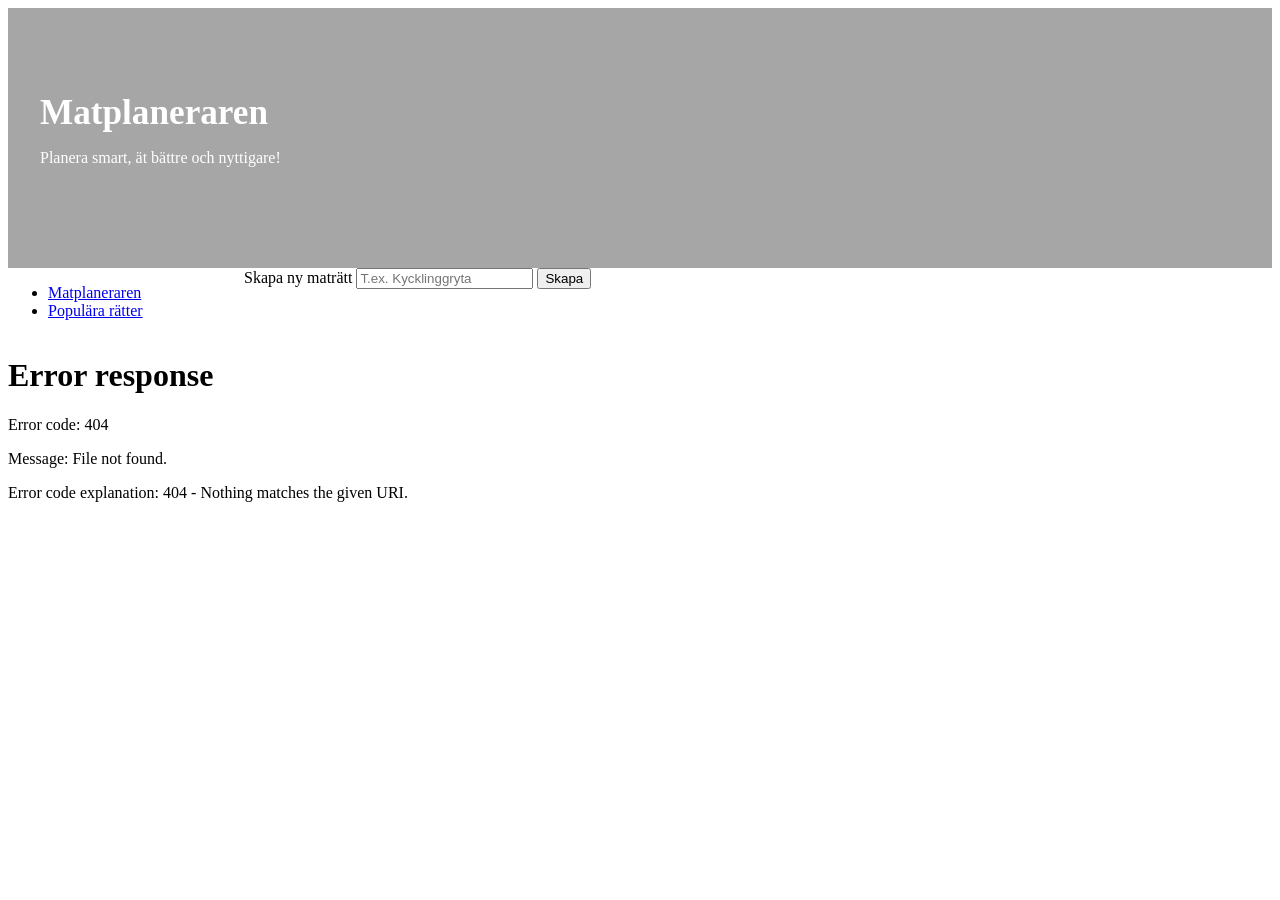
==== index.html @ d2d4cf9d "First commit" ====
<!DOCTYPE html>
<html lang="en">
<head>
    <meta charset="UTF-8">
    <meta name="viewport" content="width=device-width, initial-scale=1.0">
    <title>Food Planner</title>
    <link rel="stylesheet" href="css/style.css">
</head>
<body>
    <header id="site-header"></header>
    <div class="layout">
        <aside class="sidebar-left">
            <ul id="menu"></ul>
        </aside>
        <main class="main-content">
            <form id="dishForm">
                <label for="dishName">Skapa ny maträtt</label>
                <input id="dishName" name="dishName" type="text" placeholder="T.ex. Kycklinggryta" required>
                <button type="submit">Skapa</button>
              </form>
        </main>
        <aside class="sidebar-right"></aside>
    </div>
    <footer id="site-footer"></footer>
    <script src="script/menu.js"></script>
    <script src="script/layout.js"></script>
    <script src="script/dish.js"></script>
</body>
</html>
---- css/style.css ----
.layout {
    display: grid;
    grid-template-columns: 220px 1fr 260px;
    gap: 1rem;
  }
  
  .sidebar-left {
    position: sticky;
    top: 1rem;
    align-self: start;
  }

  .hero {
    height: 260px;
    background-image: url("../images/foodheader.jpg"); 
    background-size: cover;
    background-position: center;
    position: relative;
  }

  .hero-overlay {
    height: 100%;
    background: rgba(0, 0, 0, 0.35);
    color: #fff;
    display: flex;
    flex-direction: column;
    justify-content: center;
    padding-left: 2rem;
  }
  
  .hero h1 {
    margin: 0;
    font-size: 2.2rem;
  }

  #ingredientList {                                                                                         
    position: absolute;                                                                                   
    background: white;                                                                                    
    border: 1px solid #ccc;                                                                               
    max-height: 200px;                                                                                    
    overflow-y: scroll;                                                                                   
    width: 200px;                                                                                         
}
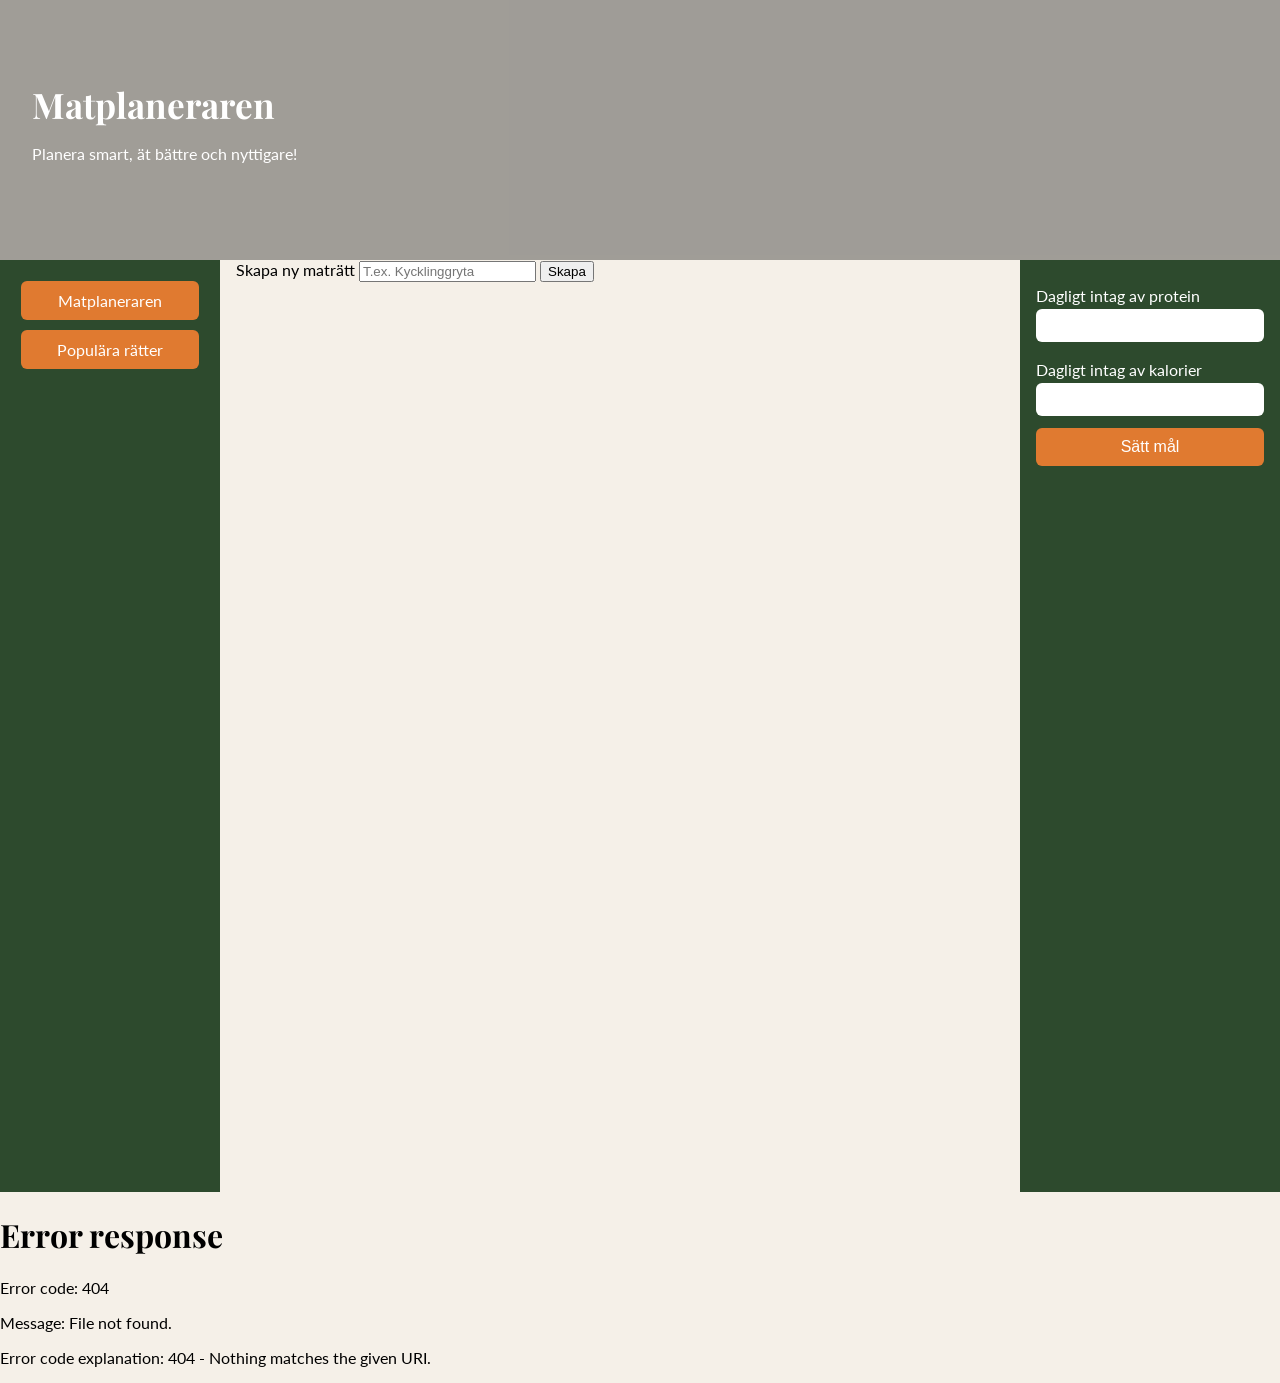
==== commit 1af9b8ea: ""Add ingredient macro tracking, remove button, macro goals sidebar and initial CSS styling"" ====
--- a/index.html
+++ b/index.html
@@ -5,6 +5,8 @@
     <meta name="viewport" content="width=device-width, initial-scale=1.0">
     <title>Food Planner</title>
     <link rel="stylesheet" href="css/style.css">
+    <link href="https://fonts.googleapis.com/css2?family=Playfair+Display:wght@700&family=Lato:
+    wght@400;700&display=swap" rel="stylesheet">
 </head>
 <body>
     <header id="site-header"></header>
@@ -18,8 +20,21 @@
                 <input id="dishName" name="dishName" type="text" placeholder="T.ex. Kycklinggryta" required>
                 <button type="submit">Skapa</button>
               </form>
+              <div id="chosenIngredients"></div>
+              <div id="total-macros">
+              </div>
+              
         </main>
-        <aside class="sidebar-right"></aside>
+        <aside class="sidebar-right">
+            <form>
+                <label for="proteinGoal">Dagligt intag av protein</label>
+                <input type="number" name="proteinGoal" id="proteinGoal"><br>
+                <label for="caloriesGoal">Dagligt intag av kalorier</label>
+                <input type="number" name="caloriesGoal" id="caloriesGoal"><br>
+                <button type="button" id="goalButton">Sätt mål</button>
+                <div id="sidebar-right-goals"></div>
+            </form>
+        </aside>
     </div>
     <footer id="site-footer"></footer>
     <script src="script/menu.js"></script>
--- a/css/style.css
+++ b/css/style.css
@@ -1,15 +1,21 @@
+body {
+    background-color: #f5f0e8;
+    font-family: 'Lato', sans-serif;
+    margin: 0;
+}
+
+h1, h2, h3 {
+  font-family: 'Playfair Display', serif;
+}
+
 .layout {
     display: grid;
     grid-template-columns: 220px 1fr 260px;
     gap: 1rem;
+    min-height: 100vh;
+    align-items: stretch;
   }
   
-  .sidebar-left {
-    position: sticky;
-    top: 1rem;
-    align-self: start;
-  }
-
   .hero {
     height: 260px;
     background-image: url("../images/foodheader.jpg"); 
@@ -40,4 +46,85 @@
     max-height: 200px;                                                                                    
     overflow-y: scroll;                                                                                   
     width: 200px;                                                                                         
+}
+
+.sidebar-left, .sidebar-right  {
+  background-color: #2d4a2d; 
+  padding: 1rem;
+  min-height: 100vh;
+}
+
+#menu {
+  padding: 0;
+  margin: 0;
+}
+
+#menu li {
+  list-style: none;
+  text-align: center;
+  padding: 5px;
+}
+
+#menu a {
+  text-decoration: none;
+  color: white;
+  background-color: #e07a30;
+  display: block;
+  padding: 10px 15px;
+  align-content: center;
+  border-radius: 6px;
+  max-width: 160px;
+  margin: auto;
+}
+
+#menu a:hover {
+  background-color: #c06520;
+  color: black;
+}
+
+.sidebar-right button {
+  background-color: #e07a30;
+  color: white;
+  border: none;
+  padding: 10px 15px;
+  display: block;
+  width: 100%;
+  cursor: pointer;
+  border-radius: 6px;
+  font-size: 16px;
+}
+
+.sidebar-right button:hover {
+  background-color: #c06520;
+  color: black;
+}
+
+.sidebar-right label {
+  color: white;
+  display: block;
+  margin-top: 10px;
+  margin-bottom: 4px;
+  font-size: 16px;
+}
+
+.sidebar-right input {
+  border: none;
+  width: 100%;
+  padding: 8px;
+  border-radius: 6px;
+  font-size: 15px;
+  box-sizing: border-box;
+  margin-bottom: 8px;
+}
+
+.sidebar-right button {
+  margin-top: 4px;
+  box-sizing: border-box;
+}
+
+#sidebar-right-goals {
+  color: white;
+  margin-top: 12px;
+  font-size: 16px;
+  line-height: 1.8;
 }
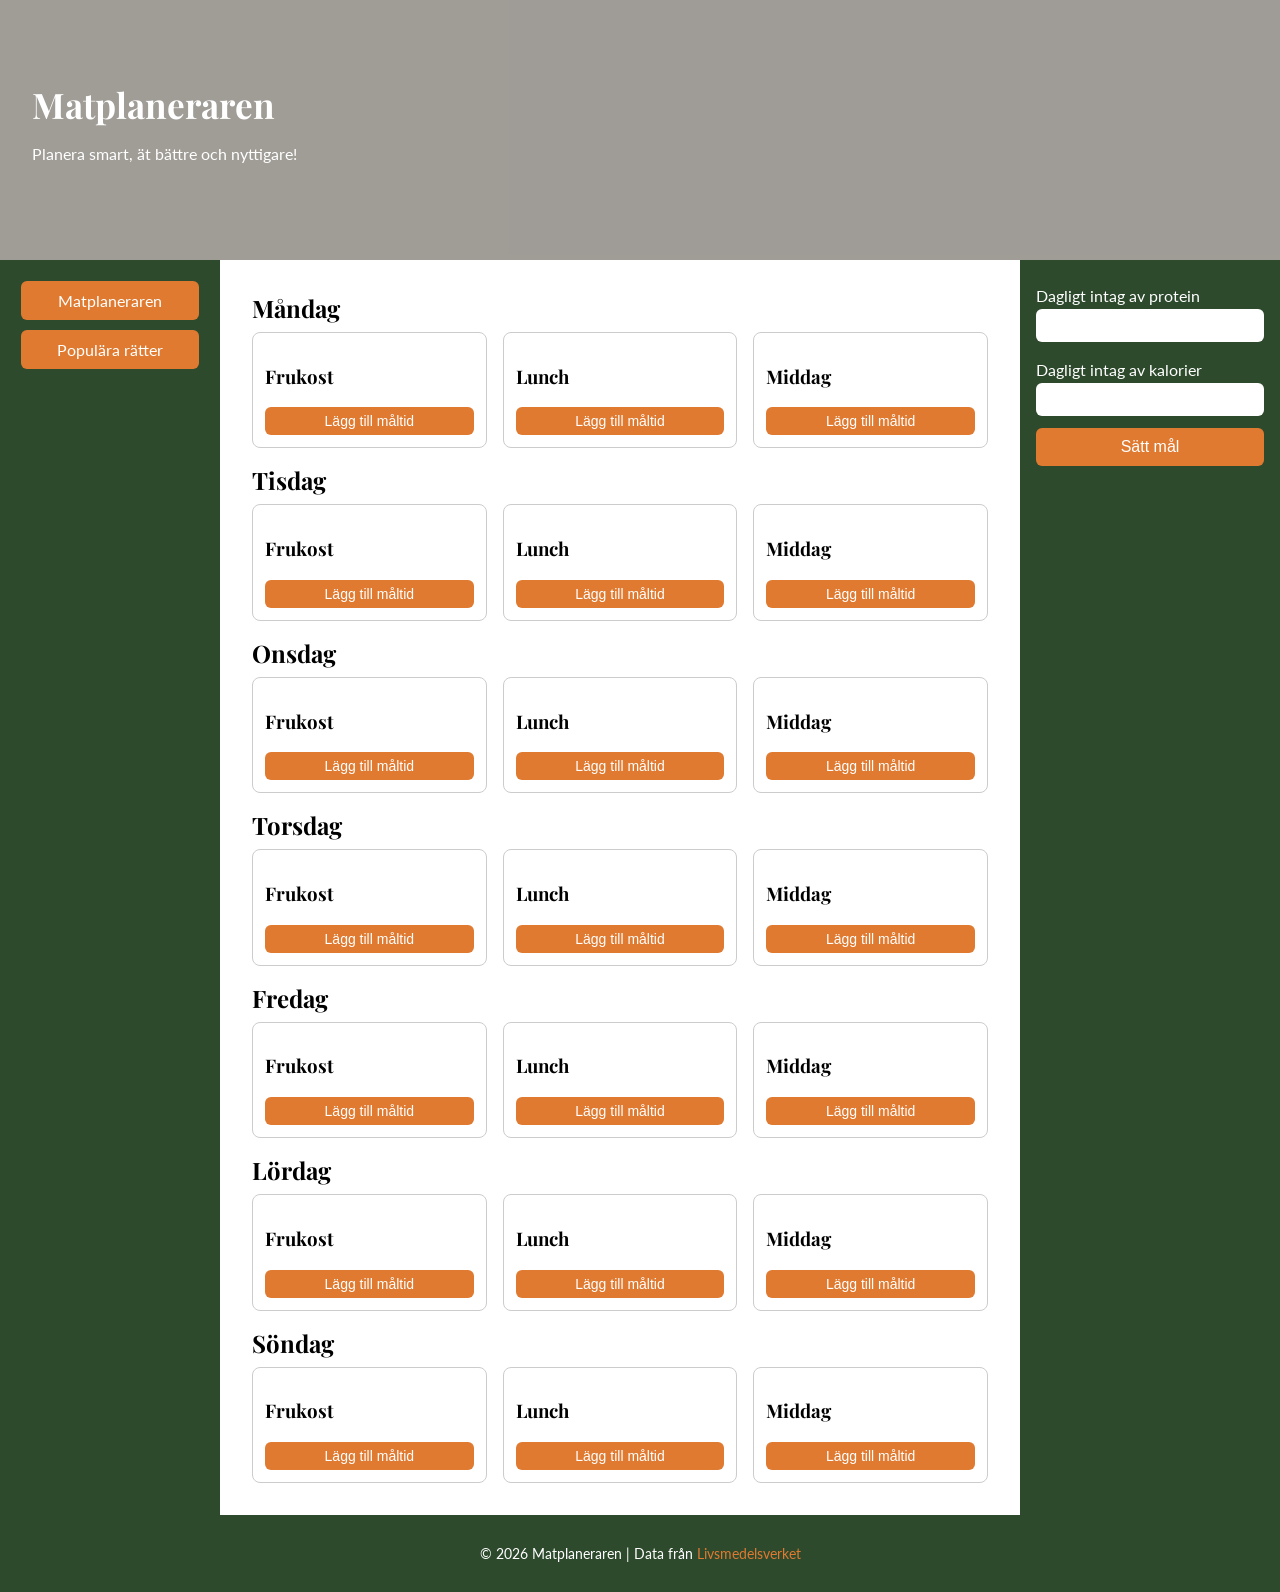
==== commit 8b17afe6: ""Add weekly meal planner with breakfast, lunch and dinner per day, and popular dishes page"" ====
--- a/index.html
+++ b/index.html
@@ -1,44 +1,160 @@
 <!DOCTYPE html>
 <html lang="en">
-<head>
-    <meta charset="UTF-8">
-    <meta name="viewport" content="width=device-width, initial-scale=1.0">
+  <head>
+    <meta charset="UTF-8" />
+    <meta name="viewport" content="width=device-width, initial-scale=1.0" />
     <title>Food Planner</title>
-    <link rel="stylesheet" href="css/style.css">
-    <link href="https://fonts.googleapis.com/css2?family=Playfair+Display:wght@700&family=Lato:
-    wght@400;700&display=swap" rel="stylesheet">
-</head>
-<body>
+    <link rel="stylesheet" href="css/style.css" />
+    <link
+      href="https://fonts.googleapis.com/css2?family=Playfair+Display:wght@700&family=Lato:
+    wght@400;700&display=swap"
+      rel="stylesheet"
+    />
+  </head>
+  <body>
     <header id="site-header"></header>
     <div class="layout">
-        <aside class="sidebar-left">
-            <ul id="menu"></ul>
-        </aside>
-        <main class="main-content">
-            <form id="dishForm">
-                <label for="dishName">Skapa ny maträtt</label>
-                <input id="dishName" name="dishName" type="text" placeholder="T.ex. Kycklinggryta" required>
-                <button type="submit">Skapa</button>
-              </form>
-              <div id="chosenIngredients"></div>
-              <div id="total-macros">
+      <aside class="sidebar-left">
+        <ul id="menu"></ul>
+      </aside>
+      <main class="main-content">
+        <div class="week-grid">
+            <div class="day-column" data-day="måndag">
+                <h2>Måndag</h2>
+                <div class="meals-row">
+                  <div class="meal-section" data-meal="frukost">
+                    <h3>Frukost</h3>
+                    <button type="button" class="add-dish-btn">Lägg till måltid</button>
+                  </div>
+                  <div class="meal-section" data-meal="lunch">
+                    <h3>Lunch</h3>
+                    <button type="button" class="add-dish-btn">Lägg till måltid</button>
+                  </div>
+                  <div class="meal-section" data-meal="middag">
+                    <h3>Middag</h3>
+                    <button type="button" class="add-dish-btn">Lägg till måltid</button>
+                  </div>
+                </div>
               </div>
-              
-        </main>
-        <aside class="sidebar-right">
-            <form>
-                <label for="proteinGoal">Dagligt intag av protein</label>
-                <input type="number" name="proteinGoal" id="proteinGoal"><br>
-                <label for="caloriesGoal">Dagligt intag av kalorier</label>
-                <input type="number" name="caloriesGoal" id="caloriesGoal"><br>
-                <button type="button" id="goalButton">Sätt mål</button>
-                <div id="sidebar-right-goals"></div>
-            </form>
-        </aside>
+              <div class="day-column" data-day="tisdag">
+                <h2>Tisdag</h2>
+                <div class="meals-row">
+                  <div class="meal-section" data-meal="frukost">
+                    <h3>Frukost</h3>
+                    <button type="button" class="add-dish-btn">Lägg till måltid</button>
+                  </div>
+                  <div class="meal-section" data-meal="lunch">
+                    <h3>Lunch</h3>
+                    <button type="button" class="add-dish-btn">Lägg till måltid</button>
+                  </div>
+                  <div class="meal-section" data-meal="middag">
+                    <h3>Middag</h3>
+                    <button type="button" class="add-dish-btn">Lägg till måltid</button>
+                  </div>
+                </div>
+              </div>
+              <div class="day-column" data-day="onsdag">
+                <h2>Onsdag</h2>
+                <div class="meals-row">
+                  <div class="meal-section" data-meal="frukost">
+                    <h3>Frukost</h3>
+                    <button type="button" class="add-dish-btn">Lägg till måltid</button>
+                  </div>
+                  <div class="meal-section" data-meal="lunch">
+                    <h3>Lunch</h3>
+                    <button type="button" class="add-dish-btn">Lägg till måltid</button>
+                  </div>
+                  <div class="meal-section" data-meal="middag">
+                    <h3>Middag</h3>
+                    <button type="button" class="add-dish-btn">Lägg till måltid</button>
+                  </div>
+                </div>
+              </div>
+              <div class="day-column" data-day="torsdag">
+                <h2>Torsdag</h2>
+                <div class="meals-row">
+                  <div class="meal-section" data-meal="frukost">
+                    <h3>Frukost</h3>
+                    <button type="button" class="add-dish-btn">Lägg till måltid</button>
+                  </div>
+                  <div class="meal-section" data-meal="lunch">
+                    <h3>Lunch</h3>
+                    <button type="button" class="add-dish-btn">Lägg till måltid</button>
+                  </div>
+                  <div class="meal-section" data-meal="middag">
+                    <h3>Middag</h3>
+                    <button type="button" class="add-dish-btn">Lägg till måltid</button>
+                  </div>
+                </div>
+              </div>
+              <div class="day-column" data-day="fredag">
+                <h2>Fredag</h2>
+                <div class="meals-row">
+                  <div class="meal-section" data-meal="frukost">
+                    <h3>Frukost</h3>
+                    <button type="button" class="add-dish-btn">Lägg till måltid</button>
+                  </div>
+                  <div class="meal-section" data-meal="lunch">
+                    <h3>Lunch</h3>
+                    <button type="button" class="add-dish-btn">Lägg till måltid</button>
+                  </div>
+                  <div class="meal-section" data-meal="middag">
+                    <h3>Middag</h3>
+                    <button type="button" class="add-dish-btn">Lägg till måltid</button>
+                  </div>
+                </div>
+              </div>
+              <div class="day-column" data-day="lördag">
+                <h2>Lördag</h2>
+                <div class="meals-row">
+                  <div class="meal-section" data-meal="frukost">
+                    <h3>Frukost</h3>
+                    <button type="button" class="add-dish-btn">Lägg till måltid</button>
+                  </div>
+                  <div class="meal-section" data-meal="lunch">
+                    <h3>Lunch</h3>
+                    <button type="button" class="add-dish-btn">Lägg till måltid</button>
+                  </div>
+                  <div class="meal-section" data-meal="middag">
+                    <h3>Middag</h3>
+                    <button type="button" class="add-dish-btn">Lägg till måltid</button>
+                  </div>
+                </div>
+              </div>
+              <div class="day-column" data-day="söndag">
+                <h2>Söndag</h2>
+                <div class="meals-row">
+                  <div class="meal-section" data-meal="frukost">
+                    <h3>Frukost</h3>
+                    <button type="button" class="add-dish-btn">Lägg till måltid</button>
+                  </div>
+                  <div class="meal-section" data-meal="lunch">
+                    <h3>Lunch</h3>
+                    <button type="button" class="add-dish-btn">Lägg till måltid</button>
+                  </div>
+                  <div class="meal-section" data-meal="middag">
+                    <h3>Middag</h3>
+                    <button type="button" class="add-dish-btn">Lägg till måltid</button>
+                  </div>
+                </div>
+              </div>
+        </div>
+      </main>
+      <aside class="sidebar-right">
+        <form>
+          <label for="proteinGoal">Dagligt intag av protein</label>
+          <input type="number" name="proteinGoal" id="proteinGoal" /><br />
+          <label for="caloriesGoal">Dagligt intag av kalorier</label>
+          <input type="number" name="caloriesGoal" id="caloriesGoal" /><br />
+          <button type="button" id="goalButton">Sätt mål</button>
+          <div id="sidebar-right-goals"></div>
+        </form>
+      </aside>
     </div>
     <footer id="site-footer"></footer>
     <script src="script/menu.js"></script>
     <script src="script/layout.js"></script>
     <script src="script/dish.js"></script>
-</body>
-</html>+  </body>
+</html>
+
--- a/css/style.css
+++ b/css/style.css
@@ -11,20 +11,20 @@
 .layout {
     display: grid;
     grid-template-columns: 220px 1fr 260px;
-    gap: 1rem;
     min-height: 100vh;
     align-items: stretch;
-  }
-  
-  .hero {
+    gap: 0;
+}
+
+.hero {
     height: 260px;
-    background-image: url("../images/foodheader.jpg"); 
+    background-image: url("../images/foodheader.jpg");
     background-size: cover;
     background-position: center;
     position: relative;
-  }
-
-  .hero-overlay {
+}
+
+.hero-overlay {
     height: 100%;
     background: rgba(0, 0, 0, 0.35);
     color: #fff;
@@ -32,99 +32,311 @@
     flex-direction: column;
     justify-content: center;
     padding-left: 2rem;
-  }
-  
-  .hero h1 {
+}
+
+.hero h1 {
     margin: 0;
     font-size: 2.2rem;
-  }
-
-  #ingredientList {                                                                                         
-    position: absolute;                                                                                   
-    background: white;                                                                                    
-    border: 1px solid #ccc;                                                                               
-    max-height: 200px;                                                                                    
-    overflow-y: scroll;                                                                                   
-    width: 200px;                                                                                         
-}
-
-.sidebar-left, .sidebar-right  {
-  background-color: #2d4a2d; 
+}
+
+.sidebar-left, .sidebar-right {
+    background-color: #2d4a2d;
+    padding: 1rem;
+    min-height: 100vh;
+}
+
+#menu {
+    padding: 0;
+    margin: 0;
+}
+
+#menu li {
+    list-style: none;
+    text-align: center;
+    padding: 5px;
+}
+
+#menu a {
+    text-decoration: none;
+    color: white;
+    background-color: #e07a30;
+    display: block;
+    padding: 10px 15px;
+    align-content: center;
+    border-radius: 6px;
+    max-width: 160px;
+    margin: auto;
+}
+
+#menu a:hover {
+    background-color: #c06520;
+    color: black;
+}
+
+.sidebar-right button {
+    background-color: #e07a30;
+    color: white;
+    border: none;
+    padding: 10px 15px;
+    display: block;
+    width: 100%;
+    cursor: pointer;
+    border-radius: 6px;
+    font-size: 16px;
+    margin-top: 4px;
+    box-sizing: border-box;
+}
+
+.sidebar-right button:hover {
+    background-color: #c06520;
+    color: black;
+}
+
+.sidebar-right label {
+    color: white;
+    display: block;
+    margin-top: 10px;
+    margin-bottom: 4px;
+    font-size: 16px;
+}
+
+.sidebar-right input {
+    border: none;
+    width: 100%;
+    padding: 8px;
+    border-radius: 6px;
+    font-size: 15px;
+    box-sizing: border-box;
+    margin-bottom: 8px;
+}
+
+#sidebar-right-goals {
+    color: white;
+    margin-top: 12px;
+    font-size: 16px;
+    line-height: 1.8;
+}
+
+.main-content {
+    background-color: white;
+    padding: 1rem;
+    min-width: 0;
+    overflow-x: auto;
+}
+
+input[type="range"] {
+    accent-color: #2d4a2d;
+    width: 100%;
+}
+
+.week-grid {
+    display: flex;
+    flex-direction: column;
+    gap: 1rem;
+    padding: 1rem;
+}
+
+.day-column {
+    display: flex;
+    flex-direction: column;
+}
+
+.day-column h2 {
+    margin: 0 0 0.5rem 0;
+}
+
+.meals-row {
+    display: grid;
+    grid-template-columns: 1fr 1fr 1fr;
+    gap: 1rem;
+}
+
+.meal-section {
+  position: relative;
+    border: 1px solid #ccc;
+    border-radius: 8px;
+    padding: 0.75rem;
+    background: white;
+}
+
+.add-dish-btn {
+    background-color: #e07a30;
+    color: white;
+    border: none;
+    border-radius: 6px;
+    padding: 6px 10px;
+    font-size: 14px;
+    cursor: pointer;
+    width: 100%;
+}
+
+.add-dish-btn:hover {
+    background-color: #c06520;
+    color: black;
+}
+
+.ingredientInput {
+    width: 100%;
+    box-sizing: border-box;
+    padding: 8px;
+    border: 1px solid #ccc;
+    border-radius: 6px;
+    font-size: 15px;
+    font-family: 'Lato', sans-serif;
+}
+
+.ingredientList {
+    position: absolute;
+    background: white;
+    border: 1px solid #ccc;
+    max-height: 200px;
+    overflow-y: scroll;
+    width: 100%;
+    box-sizing: border-box;
+    top: 100%;
+    left: 0;
+    z-index: 10;
+    padding: 0;
+    margin: 0;
+}
+
+.ingredientList:empty {
+    border: none;
+}
+
+.ingredientList li {
+    padding: 8px;
+    cursor: pointer;
+    list-style: none;
+}
+
+.ingredientList li:hover {
+    background-color: #f0f0f0;
+}
+
+.chosen-ingredient {
+    border: 1px solid #ccc;
+    border-radius: 8px;
+    padding: 0.75rem;
+    margin-top: 0.75rem;
+    font-size: 14px;
+    box-shadow: 0 2px 6px rgba(0,0,0,0.1);
+}
+
+.chosen-ingredient h3 {
+    margin: 0 0 8px 0;
+    color: #2d4a2d;
+}
+
+.chosen-ingredient p {
+    margin: 2px 0;
+    color: #444;
+}
+
+.chosen-ingredient button {
+    background-color: #e07a30;
+    color: white;
+    border: none;
+    border-radius: 6px;
+    padding: 6px 12px;
+    cursor: pointer;
+    margin-top: 8px;
+    width: auto;
+}
+
+.chosen-ingredient button:hover {
+    background-color: #c06520;
+}
+
+.totalMacros {
+    margin-top: 0.75rem;
+    padding: 0.75rem;
+    border: 1px solid #ccc;
+    border-radius: 8px;
+    font-size: 14px;
+    color: #444;
+    box-shadow: 0 2px 6px rgba(0,0,0,0.1);
+}
+
+.totalMacros:empty {
+  border: none;
+  box-shadow: none;
+  padding: 0;
+}
+
+.input-wrapper {
+  position: relative;
+}
+
+.site-footer {
+  background-color: #2d4a2d;
+  color: white;
+  text-align: center;
   padding: 1rem;
-  min-height: 100vh;
-}
-
-#menu {
-  padding: 0;
-  margin: 0;
-}
-
-#menu li {
-  list-style: none;
-  text-align: center;
-  padding: 5px;
-}
-
-#menu a {
+  font-size: 14px;
+}
+
+.site-footer a {
+  color: #e07a30;
   text-decoration: none;
-  color: white;
-  background-color: #e07a30;
-  display: block;
-  padding: 10px 15px;
-  align-content: center;
-  border-radius: 6px;
-  max-width: 160px;
-  margin: auto;
-}
-
-#menu a:hover {
-  background-color: #c06520;
-  color: black;
-}
-
-.sidebar-right button {
-  background-color: #e07a30;
-  color: white;
-  border: none;
-  padding: 10px 15px;
-  display: block;
-  width: 100%;
-  cursor: pointer;
-  border-radius: 6px;
-  font-size: 16px;
-}
-
-.sidebar-right button:hover {
-  background-color: #c06520;
-  color: black;
-}
-
-.sidebar-right label {
-  color: white;
-  display: block;
-  margin-top: 10px;
-  margin-bottom: 4px;
-  font-size: 16px;
-}
-
-.sidebar-right input {
-  border: none;
-  width: 100%;
-  padding: 8px;
-  border-radius: 6px;
-  font-size: 15px;
-  box-sizing: border-box;
-  margin-bottom: 8px;
-}
-
-.sidebar-right button {
-  margin-top: 4px;
-  box-sizing: border-box;
-}
-
-#sidebar-right-goals {
-  color: white;
-  margin-top: 12px;
-  font-size: 16px;
-  line-height: 1.8;
+}
+
+.site-footer a:hover {
+  text-decoration: underline;
+}
+
+.dish-card {
+  border: 1px solid #ccc;
+  border-radius: 8px;
+  padding: 1rem;
+  margin-bottom: 1rem;
+  max-width: 400px;
+  box-shadow: 0 2px 6px rgba(0,0,0,0.1);
+}
+
+.dish-card h3 {
+  color: #2d4a2d;
+  margin: 0 0 8px 0;
+}
+
+.dish-card p {
+  margin: 2px 0;
+  color: #444;
+  font-size: 14px;
+}
+
+@media (max-width: 768px) {
+  .layout {
+      grid-template-columns: 1fr;
+      grid-template-rows: auto;
+  }
+
+  .sidebar-left {
+      order: 1;
+      min-height: auto;
+  }
+
+  .sidebar-right {
+      order: 2;
+      min-height: auto;
+  }
+
+  .main-content {
+      order: 3;
+  }
+
+  #menu {
+      display: flex;
+      flex-direction: row;
+      flex-wrap: wrap;
+      justify-content: center;
+  }
+
+  .week-grid {
+      padding: 0.5rem;
+  }
+
+  .meals-row {
+      grid-template-columns: 1fr;
+  }
 }
